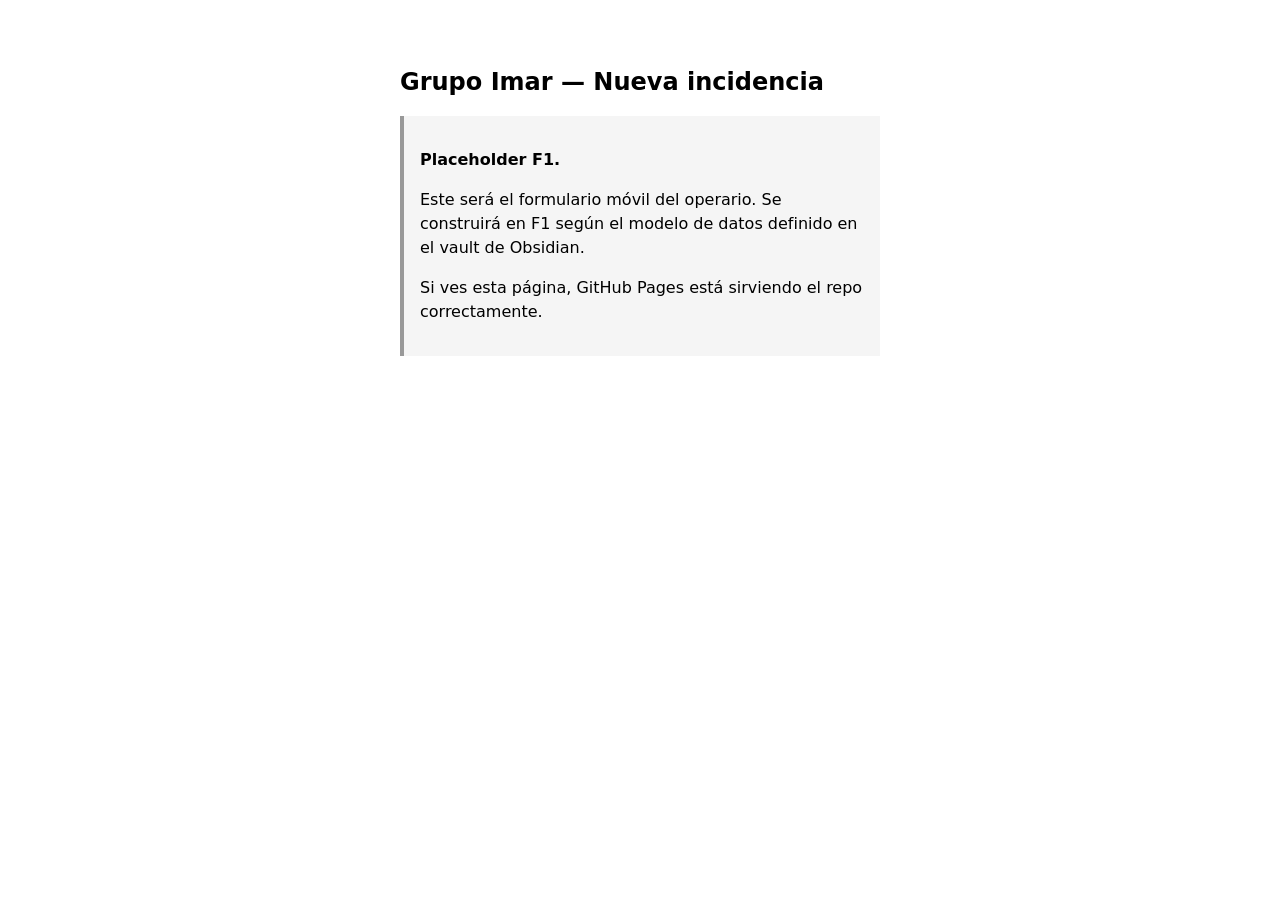
==== form/index.html @ 970408d9 "initial commit — scaffolding monorepo grupo-imar-frontend Estructura monorepo según ADR D1.1 (decisi" ====
<!DOCTYPE html>
<html lang="es">
<head>
  <meta charset="UTF-8">
  <meta name="viewport" content="width=device-width, initial-scale=1.0">
  <meta name="robots" content="noindex, nofollow">
  <title>Grupo Imar — Nueva incidencia</title>
  <style>
    body { font-family: -apple-system, system-ui, sans-serif; max-width: 480px; margin: 2rem auto; padding: 1rem; line-height: 1.5; }
    h1 { font-size: 1.5rem; }
    .placeholder { background: #f5f5f5; padding: 1rem; border-left: 4px solid #999; }
  </style>
</head>
<body>
  <h1>Grupo Imar — Nueva incidencia</h1>
  <div class="placeholder">
    <p><strong>Placeholder F1.</strong></p>
    <p>Este será el formulario móvil del operario. Se construirá en F1 según el modelo de datos definido en el vault de Obsidian.</p>
    <p>Si ves esta página, GitHub Pages está sirviendo el repo correctamente.</p>
  </div>
</body>
</html>
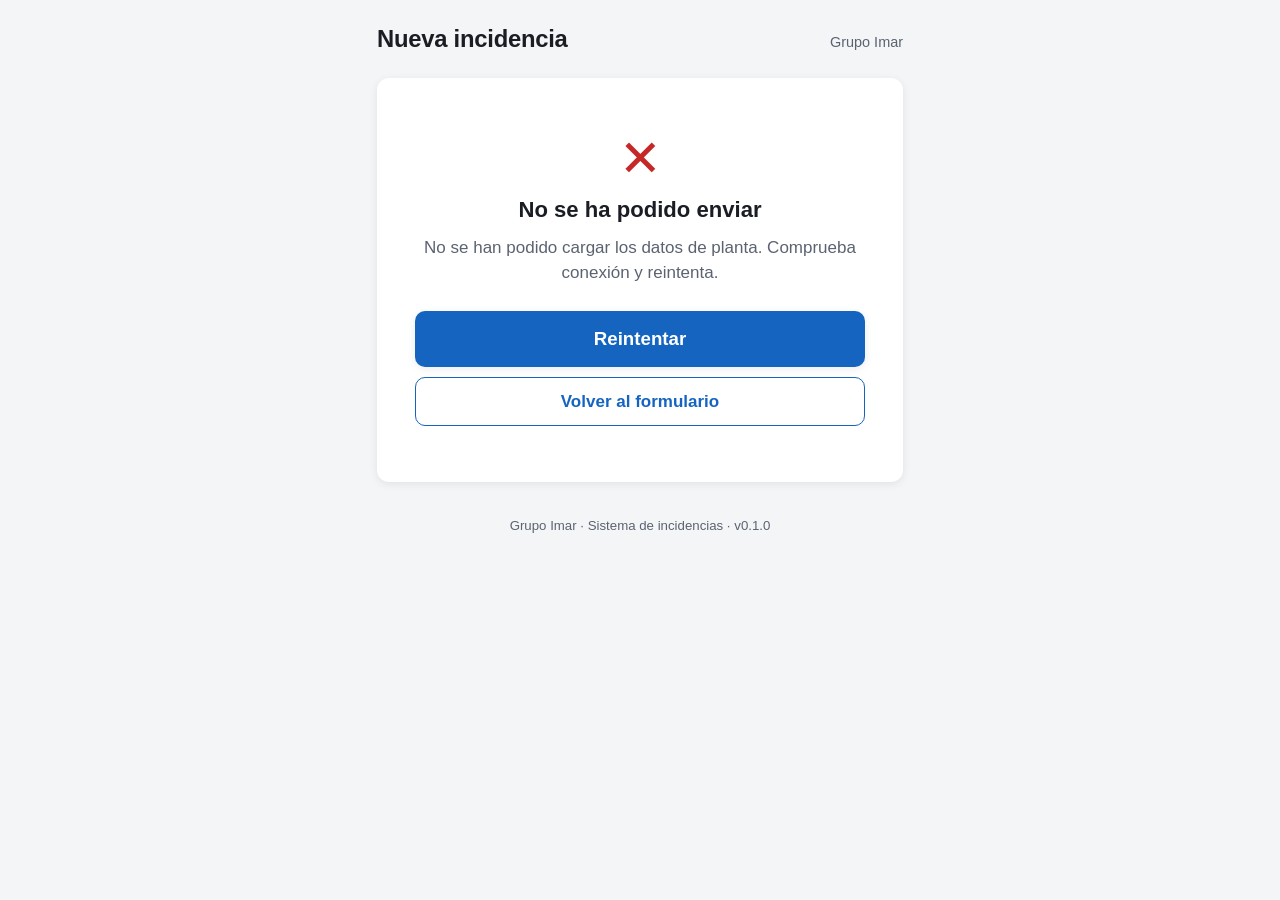
==== commit ca158fb2: "feat(form): formulario operario F1 funcional - index.html: 5 pantallas (loading/form/sending/success" ====
--- a/form/index.html
+++ b/form/index.html
@@ -2,21 +2,140 @@
 <html lang="es">
 <head>
   <meta charset="UTF-8">
-  <meta name="viewport" content="width=device-width, initial-scale=1.0">
+  <meta name="viewport" content="width=device-width, initial-scale=1.0, maximum-scale=1.0, user-scalable=no">
   <meta name="robots" content="noindex, nofollow">
-  <title>Grupo Imar — Nueva incidencia</title>
-  <style>
-    body { font-family: -apple-system, system-ui, sans-serif; max-width: 480px; margin: 2rem auto; padding: 1rem; line-height: 1.5; }
-    h1 { font-size: 1.5rem; }
-    .placeholder { background: #f5f5f5; padding: 1rem; border-left: 4px solid #999; }
-  </style>
+  <meta name="theme-color" content="#1565c0">
+  <title>Nueva incidencia — Grupo Imar</title>
+  <link rel="stylesheet" href="styles.css">
 </head>
 <body>
-  <h1>Grupo Imar — Nueva incidencia</h1>
-  <div class="placeholder">
-    <p><strong>Placeholder F1.</strong></p>
-    <p>Este será el formulario móvil del operario. Se construirá en F1 según el modelo de datos definido en el vault de Obsidian.</p>
-    <p>Si ves esta página, GitHub Pages está sirviendo el repo correctamente.</p>
-  </div>
+
+<main>
+
+  <header>
+    <h1>Nueva incidencia</h1>
+    <span class="subtitle">Grupo Imar</span>
+  </header>
+
+  <!-- ===== Pantalla 1: cargando catálogos ===== -->
+  <section id="screen-loading" class="card">
+    <p style="text-align:center; margin: 0.5rem 0;">
+      <span class="spinner" aria-hidden="true"></span>
+      Cargando datos de planta…
+    </p>
+    <div class="skeleton lg"></div>
+    <div class="skeleton lg"></div>
+    <div class="skeleton"></div>
+  </section>
+
+  <!-- ===== Pantalla 2: formulario ===== -->
+  <form id="screen-form" class="card hidden" novalidate>
+
+    <div id="form-error" class="error-banner hidden" role="alert"></div>
+
+    <div class="field">
+      <label for="id_operario">
+        Operario
+        <span class="required" aria-label="obligatorio">*</span>
+      </label>
+      <select id="id_operario" name="id_operario" required>
+        <option value="" disabled selected>Selecciona tu nombre…</option>
+      </select>
+    </div>
+
+    <div class="field">
+      <label for="id_maquina">
+        Máquina
+        <span class="required" aria-label="obligatorio">*</span>
+      </label>
+      <select id="id_maquina" name="id_maquina" required>
+        <option value="" disabled selected>Selecciona la máquina…</option>
+      </select>
+    </div>
+
+    <div class="field">
+      <label>
+        ¿La máquina está parada?
+        <span class="required" aria-label="obligatorio">*</span>
+      </label>
+      <div class="toggle" role="radiogroup" aria-labelledby="lbl-parada">
+        <button type="button" data-value="Sí" aria-pressed="false">Sí, parada</button>
+        <button type="button" data-value="No" aria-pressed="false">No, sigue</button>
+      </div>
+      <input type="hidden" id="maquina_parada" name="maquina_parada" required>
+    </div>
+
+    <div class="field">
+      <label for="descripcion">
+        ¿Qué pasa?
+        <span class="required" aria-label="obligatorio">*</span>
+        <span class="hint">Describe brevemente el problema (mínimo 5 caracteres).</span>
+      </label>
+      <textarea id="descripcion" name="descripcion" rows="3" minlength="5" maxlength="500" required
+                placeholder="Ej: el motor del rodillo no arranca y salta el térmico"></textarea>
+    </div>
+
+    <div class="field">
+      <label for="observaciones">
+        Observaciones
+        <span class="hint">Opcional. Cualquier dato extra (cuándo empezó, qué intentaste, etc.).</span>
+      </label>
+      <textarea id="observaciones" name="observaciones" rows="2" maxlength="500"
+                placeholder="Opcional"></textarea>
+    </div>
+
+    <button type="submit" class="primary" id="btn-submit">
+      Crear incidencia
+    </button>
+
+  </form>
+
+  <!-- ===== Pantalla 3: enviando ===== -->
+  <section id="screen-sending" class="card hidden">
+    <div class="status">
+      <span class="spinner" aria-hidden="true"></span>
+      <h2>Enviando incidencia…</h2>
+      <p>Un momento, avisando a Edwin.</p>
+    </div>
+  </section>
+
+  <!-- ===== Pantalla 4: éxito ===== -->
+  <section id="screen-success" class="card hidden">
+    <div class="status success">
+      <span class="icon" aria-hidden="true">✓</span>
+      <h2>Incidencia registrada</h2>
+      <p>Edwin ha sido avisado.</p>
+      <span class="codigo" id="success-codigo">INC-…</span>
+      <p id="success-mensaje" style="margin-top:0.5rem;"></p>
+
+      <div class="actions">
+        <button type="button" class="primary" id="btn-otra">Crear otra incidencia</button>
+      </div>
+    </div>
+  </section>
+
+  <!-- ===== Pantalla 5: error ===== -->
+  <section id="screen-error" class="card hidden">
+    <div class="status error">
+      <span class="icon" aria-hidden="true">✕</span>
+      <h2>No se ha podido enviar</h2>
+      <p id="error-detalle">Algo ha fallado.</p>
+
+      <div class="actions">
+        <button type="button" class="primary" id="btn-reintentar">Reintentar</button>
+        <button type="button" class="secondary" id="btn-volver">Volver al formulario</button>
+      </div>
+    </div>
+  </section>
+
+  <footer>
+    Grupo Imar · Sistema de incidencias · v<span id="ver"></span>
+  </footer>
+
+</main>
+
+<script src="config.js"></script>
+<script src="app.js"></script>
+
 </body>
 </html>
--- a/form/styles.css
+++ b/form/styles.css
@@ -0,0 +1,309 @@
+/* Grupo Imar — Formulario operario (mobile-first).
+   Sin frameworks, target táctil ≥ 44×44 px (P9). */
+
+* { box-sizing: border-box; }
+
+:root {
+  --color-bg: #f4f5f7;
+  --color-surface: #ffffff;
+  --color-text: #1a1d24;
+  --color-text-soft: #5b6371;
+  --color-border: #d4d7dd;
+  --color-primary: #1565c0;
+  --color-primary-dark: #0d47a1;
+  --color-success: #2e7d32;
+  --color-danger: #c62828;
+  --color-warning: #ef6c00;
+  --radius: 12px;
+  --shadow: 0 2px 8px rgba(0,0,0,0.08);
+  --shadow-lg: 0 4px 16px rgba(0,0,0,0.12);
+}
+
+html, body {
+  margin: 0;
+  padding: 0;
+  background: var(--color-bg);
+  color: var(--color-text);
+  font-family: -apple-system, BlinkMacSystemFont, "Segoe UI", Roboto, "Helvetica Neue", sans-serif;
+  font-size: 17px;
+  line-height: 1.5;
+  -webkit-text-size-adjust: 100%;
+}
+
+main {
+  max-width: 560px;
+  margin: 0 auto;
+  padding: 1.25rem 1rem 3rem;
+}
+
+header {
+  display: flex;
+  align-items: baseline;
+  justify-content: space-between;
+  margin-bottom: 1.25rem;
+}
+
+header h1 {
+  font-size: 1.4rem;
+  margin: 0;
+  font-weight: 700;
+  letter-spacing: -0.01em;
+}
+
+header .subtitle {
+  font-size: 0.85rem;
+  color: var(--color-text-soft);
+}
+
+/* === Card === */
+.card {
+  background: var(--color-surface);
+  border-radius: var(--radius);
+  box-shadow: var(--shadow);
+  padding: 1.25rem;
+  margin-bottom: 1rem;
+}
+
+/* === Form === */
+.field {
+  margin-bottom: 1.25rem;
+}
+
+.field:last-child {
+  margin-bottom: 0;
+}
+
+label {
+  display: block;
+  font-weight: 600;
+  margin-bottom: 0.5rem;
+  font-size: 0.95rem;
+}
+
+label .required {
+  color: var(--color-danger);
+  margin-left: 0.15rem;
+}
+
+label .hint {
+  display: block;
+  font-weight: 400;
+  font-size: 0.85rem;
+  color: var(--color-text-soft);
+  margin-top: 0.15rem;
+}
+
+select,
+textarea,
+input[type="text"] {
+  width: 100%;
+  min-height: 48px;
+  padding: 0.7rem 0.85rem;
+  border: 1px solid var(--color-border);
+  border-radius: 8px;
+  font-size: 17px;
+  font-family: inherit;
+  background: #fff;
+  color: var(--color-text);
+  -webkit-appearance: none;
+  appearance: none;
+}
+
+select {
+  background-image: url("data:image/svg+xml;utf8,<svg xmlns='http://www.w3.org/2000/svg' viewBox='0 0 10 6'><path fill='%23555' d='M0 0h10L5 6z'/></svg>");
+  background-repeat: no-repeat;
+  background-position: right 1rem center;
+  background-size: 0.7rem;
+  padding-right: 2.2rem;
+}
+
+textarea {
+  resize: vertical;
+  min-height: 96px;
+}
+
+select:focus,
+textarea:focus,
+input:focus {
+  outline: 2px solid var(--color-primary);
+  outline-offset: 1px;
+  border-color: var(--color-primary);
+}
+
+/* === Toggle Sí/No (botón grande) === */
+.toggle {
+  display: grid;
+  grid-template-columns: 1fr 1fr;
+  gap: 0.6rem;
+}
+
+.toggle button {
+  appearance: none;
+  background: #fff;
+  border: 1px solid var(--color-border);
+  border-radius: 8px;
+  font-size: 1.05rem;
+  font-weight: 600;
+  font-family: inherit;
+  padding: 0.85rem 1rem;
+  min-height: 56px;
+  cursor: pointer;
+  color: var(--color-text);
+  transition: all 0.12s ease;
+}
+
+.toggle button:hover {
+  border-color: var(--color-primary);
+}
+
+.toggle button[aria-pressed="true"] {
+  background: var(--color-primary);
+  color: #fff;
+  border-color: var(--color-primary-dark);
+  box-shadow: var(--shadow);
+}
+
+.toggle button[data-value="Sí"][aria-pressed="true"] {
+  background: var(--color-warning);
+  border-color: #b34c00;
+}
+
+/* === Botón principal === */
+button.primary {
+  appearance: none;
+  width: 100%;
+  background: var(--color-primary);
+  color: #fff;
+  border: 0;
+  border-radius: 10px;
+  font-size: 1.1rem;
+  font-weight: 700;
+  font-family: inherit;
+  padding: 1rem 1.25rem;
+  min-height: 56px;
+  cursor: pointer;
+  box-shadow: var(--shadow);
+  transition: background 0.12s ease;
+}
+
+button.primary:hover { background: var(--color-primary-dark); }
+button.primary:active { transform: translateY(1px); }
+button.primary:disabled {
+  background: var(--color-border);
+  color: var(--color-text-soft);
+  cursor: not-allowed;
+  box-shadow: none;
+}
+
+button.secondary {
+  appearance: none;
+  width: 100%;
+  background: #fff;
+  color: var(--color-primary);
+  border: 1px solid var(--color-primary);
+  border-radius: 10px;
+  font-size: 1rem;
+  font-weight: 600;
+  padding: 0.8rem 1.1rem;
+  min-height: 48px;
+  cursor: pointer;
+  font-family: inherit;
+  margin-top: 0.6rem;
+}
+
+button.secondary:hover { background: #e3f2fd; }
+
+/* === Estado: cargando, error, éxito === */
+.status {
+  text-align: center;
+  padding: 2rem 1rem;
+}
+
+.status .icon {
+  font-size: 3rem;
+  display: block;
+  margin-bottom: 0.5rem;
+  line-height: 1;
+}
+
+.status h2 {
+  margin: 0 0 0.5rem;
+  font-size: 1.3rem;
+  font-weight: 700;
+}
+
+.status p {
+  margin: 0.25rem 0;
+  color: var(--color-text-soft);
+}
+
+.status .codigo {
+  display: inline-block;
+  font-family: ui-monospace, "SF Mono", Menlo, monospace;
+  background: var(--color-bg);
+  padding: 0.4rem 0.85rem;
+  border-radius: 6px;
+  margin: 0.6rem 0 1rem;
+  font-size: 1.05rem;
+  font-weight: 600;
+  color: var(--color-text);
+}
+
+.status.success .icon { color: var(--color-success); }
+.status.error .icon { color: var(--color-danger); }
+
+.status .actions { margin-top: 1.5rem; }
+
+/* === Banner de error inline === */
+.error-banner {
+  background: #ffebee;
+  color: #b71c1c;
+  border-left: 4px solid var(--color-danger);
+  padding: 0.75rem 1rem;
+  border-radius: 8px;
+  margin-bottom: 1rem;
+  font-size: 0.95rem;
+}
+
+/* === Skeleton loader (mientras carga catálogos) === */
+.skeleton {
+  display: block;
+  background: linear-gradient(90deg, #e8eaee, #f4f5f7, #e8eaee);
+  background-size: 200% 100%;
+  animation: pulse 1.4s ease-in-out infinite;
+  border-radius: 6px;
+  height: 1.1rem;
+  margin: 0.6rem 0;
+}
+.skeleton.lg { height: 2.5rem; }
+
+@keyframes pulse {
+  0% { background-position: 0% 50%; }
+  100% { background-position: -200% 50%; }
+}
+
+/* Spinner */
+.spinner {
+  display: inline-block;
+  width: 1.2rem;
+  height: 1.2rem;
+  border: 2px solid currentColor;
+  border-top-color: transparent;
+  border-radius: 50%;
+  animation: spin 0.7s linear infinite;
+  vertical-align: middle;
+  margin-right: 0.4rem;
+}
+
+@keyframes spin { to { transform: rotate(360deg); } }
+
+/* Footer pequeño */
+footer {
+  text-align: center;
+  font-size: 0.78rem;
+  color: var(--color-text-soft);
+  margin-top: 2rem;
+}
+
+/* Hidden helper */
+.hidden { display: none !important; }
